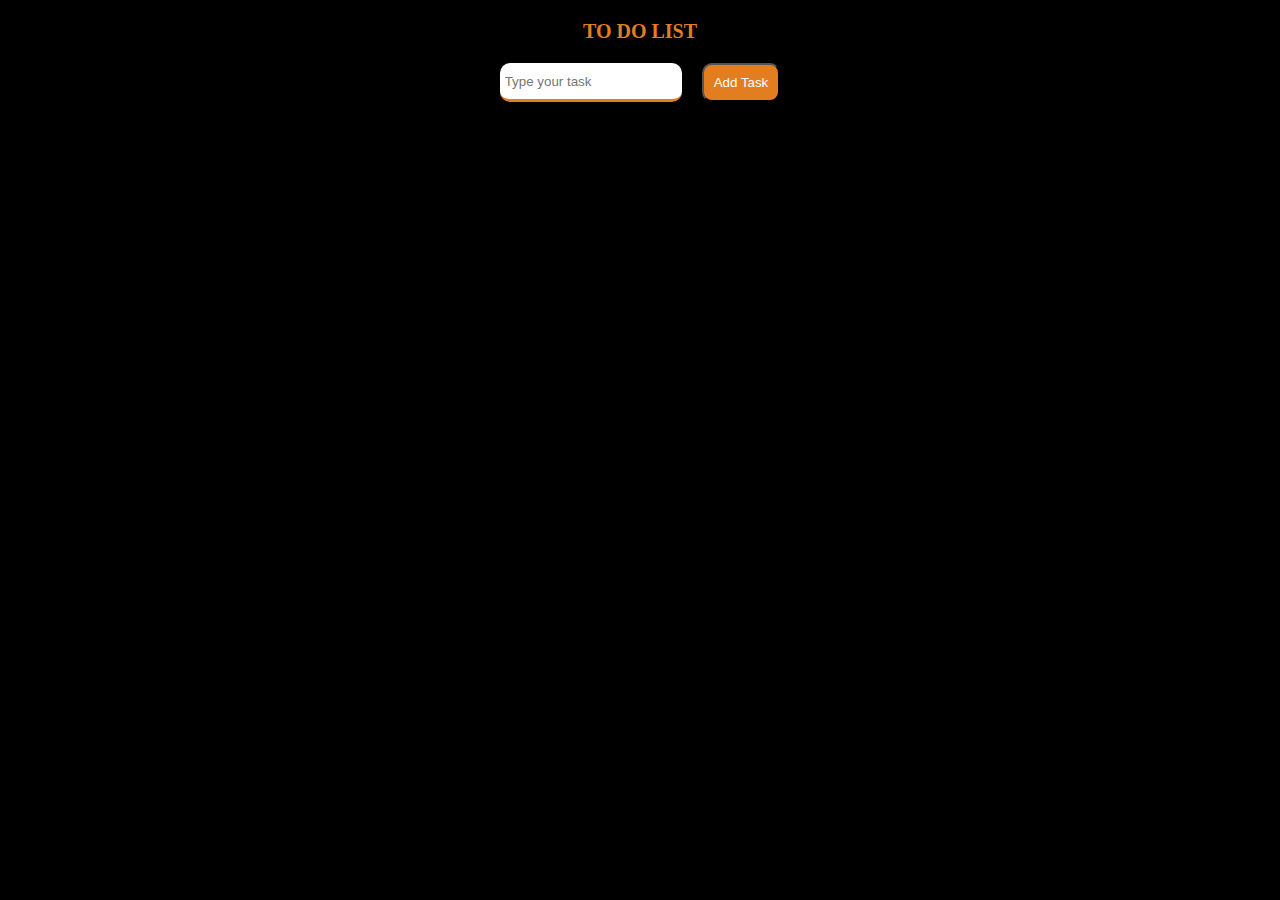
==== index.html @ d3e84849 "update" ====
<!DOCTYPE html>
<html lang="en">
<head>
  <meta charset="UTF-8">
  <meta http-equiv="X-UA-Compatible" content="IE=Edge">
  <meta name="viewport" content="width=device-width, initial-scale=1">

  <title>To do App | By Deadzio</title>
  <link rel="stylesheet" href="styles.css">
  </head>

<body>
  <div class="main">
    <h1 class="heading">TO DO LIST</h1>
    <div class="container">
    <input id="input" type="text" placeholder="Type your task">
    <button id="btn">Add Task</button>
    </div>
    <div class="tasks"></div>
  </div>
  <script src="main.js"></script>
</body>
</html>
---- styles.css ----
*{
  margin: 0;
  padding: 0;
  box-sizing: border box;
}
html{
  font-size: 62.5%;
}
.heading{
  text-align: center;
  color: #E37E20;
  margin-top: 2rem;
}
body{
  background: #000000;
}
#input{
  border: none;
  border-bottom: 3px solid #E37E20;
  border-radius: 1rem;
  padding-left: 0.5rem;
}
.container{
  display: flex;
  gap: 2rem;
  justify-content: center;
  margin-top: 2rem;
}
#btn{
  background: #E37E20;
  border-radius: 1rem;
  padding: 1rem;
  color: #fff;
}
p{
  color: #fff;
  border-radius: 1rem;
  padding: 0.5rem 0.7rem;
  background: #E37E20;
  display: inline-block;
  margin: 2rem 3rem;
  font-size: 16px;
}
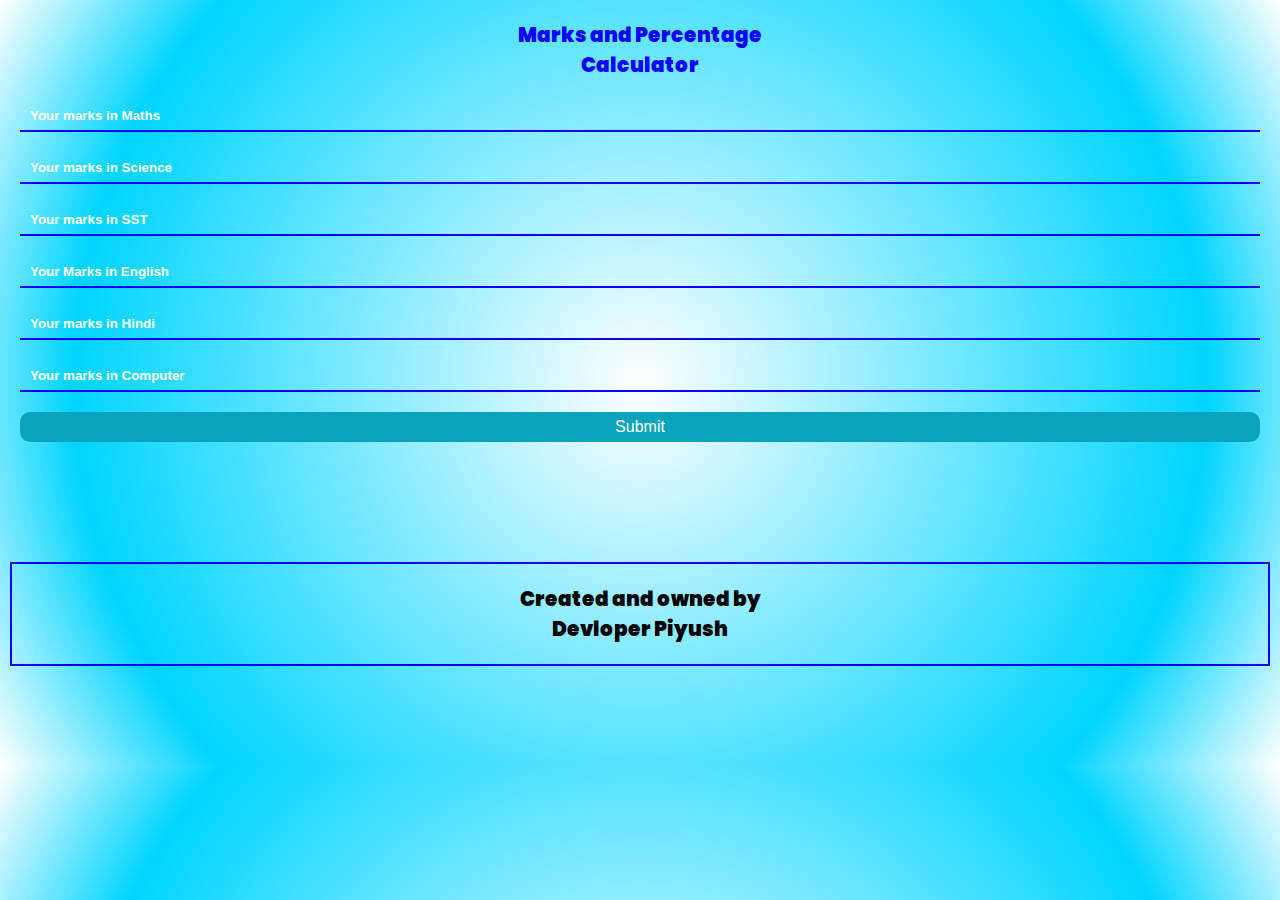
==== commit 0ce88f1d: "update" ====
--- a/index.html
+++ b/index.html
@@ -4,19 +4,25 @@
   <meta charset="UTF-8">
   <meta http-equiv="X-UA-Compatible" content="IE=Edge">
   <meta name="viewport" content="width=device-width, initial-scale=1">
-
-  <title>To do App | By Deadzio</title>
+  <title>Marks Calculator || By Developer Piyush</title>
   <link rel="stylesheet" href="styles.css">
-  </head>
-
+</head>
 <body>
-  <div class="main">
-    <h1 class="heading">TO DO LIST</h1>
-    <div class="container">
-    <input id="input" type="text" placeholder="Type your task">
-    <button id="btn">Add Task</button>
+  <div class="box">
+    <h1 class="heading">Marks and Percentage<br>Calculator</h1>
+    <form class="form" id="form">
+      <input type="number" placeholder="Your marks in Maths" id="maths" min="0" max="100" required>
+      <input max="100" min="0" type="number" placeholder="Your marks in Science" id="science" required>
+      <input max = "100" min = "0" type="number" placeholder="Your marks in SST" id="sst" required>
+      <input max = "100" min = "0" type="number" placeholder="Your Marks in English" id="english" required>
+      <input max = "100" min = "0" type="number" id="hindi" placeholder="Your marks in Hindi" required>
+      <input max="100" min="0" type="number" placeholder="Your marks in Computer" id="computer" required>
+      <input class="btn" type="submit"></input>
+    </form>
+    <p id="output"></p>
+    <div class="copy-right">
+      Created and owned by <br> Devloper Piyush
     </div>
-    <div class="tasks"></div>
   </div>
   <script src="main.js"></script>
 </body>
--- a/styles.css
+++ b/styles.css
@@ -1,3 +1,5 @@
+@import url('https://fonts.googleapis.com/css2?family=Playfair+Display:ital,wght@1,700&family=Poppins:ital,wght@0,100;0,200;0,300;0,400;0,500;0,600;0,700;0,800;0,900;1,100;1,200;1,300;1,400;1,500;1,600;1,700;1,800;1,900&display=swap');
+
 *{
   margin: 0;
   padding: 0;
@@ -6,38 +8,69 @@
 html{
   font-size: 62.5%;
 }
+body{
+  background: rgb(14, 0, 255);
+background: radial-gradient(circle, rgba(14, 0, 255, 1) 0%, rgba(255, 255, 255, 1) 0%, rgba(0, 212, 255, 1) 76%, rgba(255, 255, 255, 1) 100%);
+font-family: "Poppins",sans-serif;
+}
 .heading{
+  color: #0e00ff;
   text-align: center;
-  color: #E37E20;
   margin-top: 2rem;
+  font-weight: 900;
+  
 }
-body{
-  background: #000000;
+
+input{
+  border: none;
+  border-bottom: 2px solid #0e00ff;
+  background: transparent;
+  color: #fff;
+  height: 3rem;
 }
-#input{
+.form{
+  display: flex;
+  flex-direction: column;
+  gap: 2rem;
+  padding: 2rem;;
+}
+.btn{
+  background: #0AA2BD;
   border: none;
-  border-bottom: 3px solid #E37E20;
   border-radius: 1rem;
-  padding-left: 0.5rem;
+  height: 3rem;
+  transition: 0.3s all;
+  text-align: center;
+  font-size: 1.6rem;
+  color: #fff;
+  align-content: center;
 }
-.container{
-  display: flex;
-  gap: 2rem;
-  justify-content: center;
-  margin-top: 2rem;
+.btn::hover{
+  opacity: 0.9;
+  transform: scale(1.1);
 }
-#btn{
-  background: #E37E20;
-  border-radius: 1rem;
-  padding: 1rem;
+.btn::active{
+  transform: scale(1.1);
+  background: #07CEF1;
+}
+input::placeholder{
   color: #fff;
+  padding: 0 1rem;
+  font-weight: 700;
 }
-p{
-  color: #fff;
-  border-radius: 1rem;
-  padding: 0.5rem 0.7rem;
-  background: #E37E20;
-  display: inline-block;
-  margin: 2rem 3rem;
-  font-size: 16px;
+#output{
+  color: #0e00ff;
+  padding: 0 3rem;
+  font-size: 2rem;
+  text-align: center;
+  font-weight: 800;
+}
+.copy-right{
+  font-weight: 900;
+  color: #000;
+  text-align: center;
+  margin: 10rem 1rem;
+  font-size: 2rem;
+  border: 2px solid #0e00ff;
+  padding: 2rem;
 }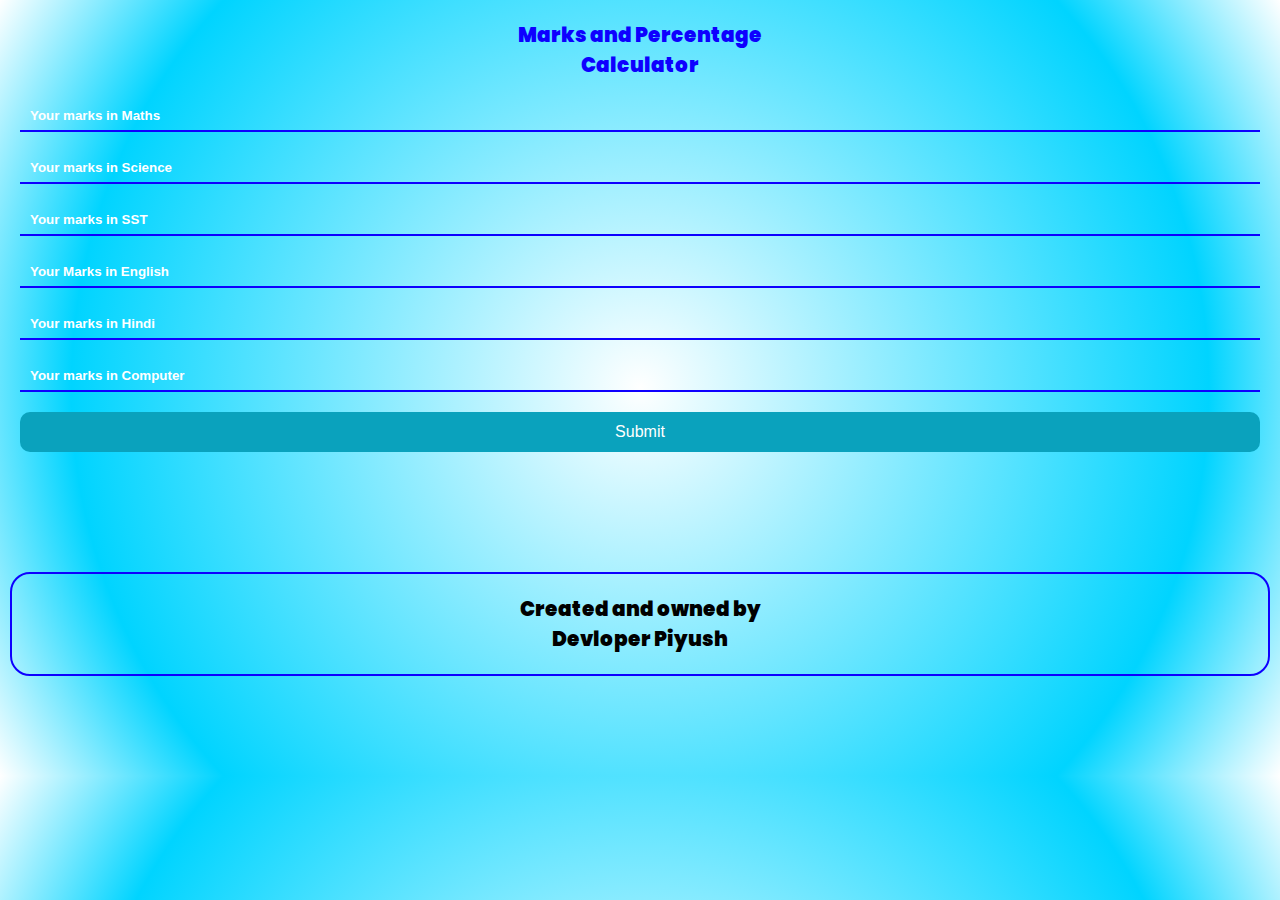
==== commit d6f0bc49: "update" ====
--- a/index.html
+++ b/index.html
@@ -4,22 +4,36 @@
   <meta charset="UTF-8">
   <meta http-equiv="X-UA-Compatible" content="IE=Edge">
   <meta name="viewport" content="width=device-width, initial-scale=1">
+  
   <title>Marks Calculator || By Developer Piyush</title>
+  
   <link rel="stylesheet" href="styles.css">
+  
 </head>
 <body>
   <div class="box">
+    
     <h1 class="heading">Marks and Percentage<br>Calculator</h1>
+    
     <form class="form" id="form">
       <input type="number" placeholder="Your marks in Maths" id="maths" min="0" max="100" required>
+      
       <input max="100" min="0" type="number" placeholder="Your marks in Science" id="science" required>
+      
       <input max = "100" min = "0" type="number" placeholder="Your marks in SST" id="sst" required>
+      
       <input max = "100" min = "0" type="number" placeholder="Your Marks in English" id="english" required>
+      
       <input max = "100" min = "0" type="number" id="hindi" placeholder="Your marks in Hindi" required>
+      
       <input max="100" min="0" type="number" placeholder="Your marks in Computer" id="computer" required>
+      
       <input class="btn" type="submit"></input>
+      
     </form>
+    
     <p id="output"></p>
+    
     <div class="copy-right">
       Created and owned by <br> Devloper Piyush
     </div>
--- a/styles.css
+++ b/styles.css
@@ -5,14 +5,17 @@
   padding: 0;
   box-sizing: border box;
 }
+
 html{
   font-size: 62.5%;
 }
+
 body{
   background: rgb(14, 0, 255);
 background: radial-gradient(circle, rgba(14, 0, 255, 1) 0%, rgba(255, 255, 255, 1) 0%, rgba(0, 212, 255, 1) 76%, rgba(255, 255, 255, 1) 100%);
 font-family: "Poppins",sans-serif;
 }
+
 .heading{
   color: #0e00ff;
   text-align: center;
@@ -28,12 +31,14 @@
   color: #fff;
   height: 3rem;
 }
+
 .form{
   display: flex;
   flex-direction: column;
   gap: 2rem;
   padding: 2rem;;
 }
+
 .btn{
   background: #0AA2BD;
   border: none;
@@ -45,19 +50,27 @@
   color: #fff;
   align-content: center;
 }
+
 .btn::hover{
   opacity: 0.9;
   transform: scale(1.1);
 }
+
 .btn::active{
   transform: scale(1.1);
   background: #07CEF1;
 }
+
 input::placeholder{
   color: #fff;
   padding: 0 1rem;
   font-weight: 700;
 }
+
+input[type="submit"]{
+  height: 4rem;
+}
+
 #output{
   color: #0e00ff;
   padding: 0 3rem;
@@ -65,6 +78,7 @@
   text-align: center;
   font-weight: 800;
 }
+
 .copy-right{
   font-weight: 900;
   color: #000;
@@ -73,4 +87,5 @@
   font-size: 2rem;
   border: 2px solid #0e00ff;
   padding: 2rem;
-}+  border-radius: 2rem;
+}
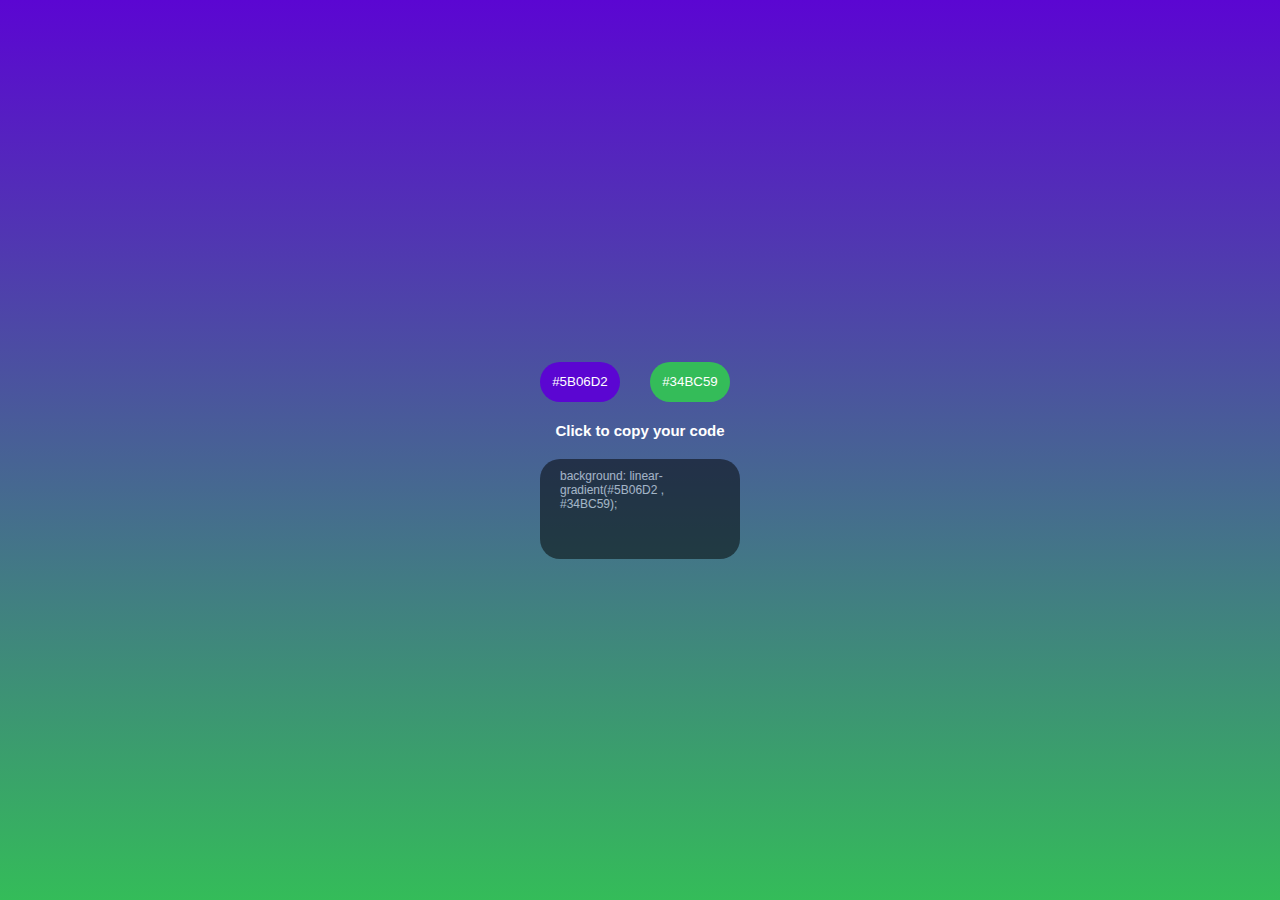
==== commit 8b406e4c: "update" ====
--- a/index.html
+++ b/index.html
@@ -1,43 +1,25 @@
 <!DOCTYPE html>
-<html lang="en">
+<html>
+
 <head>
   <meta charset="UTF-8">
-  <meta http-equiv="X-UA-Compatible" content="IE=Edge">
   <meta name="viewport" content="width=device-width, initial-scale=1">
-  
-  <title>Marks Calculator || By Developer Piyush</title>
-  
-  <link rel="stylesheet" href="styles.css">
-  
+  <title>Linear gradient generator</title>
+  <link rel="stylesheet" href="style.css">
 </head>
 <body>
-  <div class="box">
-    
-    <h1 class="heading">Marks and Percentage<br>Calculator</h1>
-    
-    <form class="form" id="form">
-      <input type="number" placeholder="Your marks in Maths" id="maths" min="0" max="100" required>
-      
-      <input max="100" min="0" type="number" placeholder="Your marks in Science" id="science" required>
-      
-      <input max = "100" min = "0" type="number" placeholder="Your marks in SST" id="sst" required>
-      
-      <input max = "100" min = "0" type="number" placeholder="Your Marks in English" id="english" required>
-      
-      <input max = "100" min = "0" type="number" id="hindi" placeholder="Your marks in Hindi" required>
-      
-      <input max="100" min="0" type="number" placeholder="Your marks in Computer" id="computer" required>
-      
-      <input class="btn" type="submit"></input>
-      
-    </form>
-    
-    <p id="output"></p>
-    
-    <div class="copy-right">
-      Created and owned by <br> Devloper Piyush
-    </div>
-  </div>
-  <script src="main.js"></script>
+  <section>
+    <div class="box">
+      <button id="btn1">#5B06D2</button>
+      <button id="btn2">#34BC59</button>
+      </div>
+      <div class="copy-box">
+        <h2 id="copy">Click to copy your code</h2>
+        <p class="para">background: linear-gradient(#5B06D2 , #34BC59);</p>
+      </div>
+  </section>
+
+<script src = "main.js"></script>
 </body>
-</html>
+
+</html>--- a/style.css
+++ b/style.css
@@ -0,0 +1,68 @@
+
+
+
+*{
+  margin: 0;
+  padding: 0;
+  box-sizing: border-box;
+  font-family: "Poppins",sans-serif;
+  color: #fff;
+}
+html{
+  font-size: 62.5%;
+}
+body{
+  width: 100vw;
+  height: 100vh;
+  display: flex;
+  justify-content: center;
+  align-items: center;
+  background: linear-gradient(#5B06D2,#34BC59);
+}
+
+section{
+  width: 20rem;
+}
+
+h2{
+  text-align: center;
+}
+
+.box{
+  display: flex;
+  align-items: center;
+  gap: 3rem;
+  margin: 2rem 0;
+}
+
+#btn1 , #btn2 {
+  height: 4rem;
+  width: 8rem;
+  border-radius: 3rem;
+  border: none;
+}
+.copy-box{
+  display: flex;
+  flex-direction: column;
+  gap: 2rem;
+  align-items: center;
+}
+.para{
+  font-size: 1.2rem;
+  background: #000;
+  opacity: 0.5;
+  height: 10rem;
+  border-radius: 2rem;
+  padding: 1rem 2rem;
+  
+}
+
+#btn1{
+  color: #fff;
+  background: #5B06D2;
+}
+
+#btn2{
+  color: #fff;
+  background: #34BC59;
+}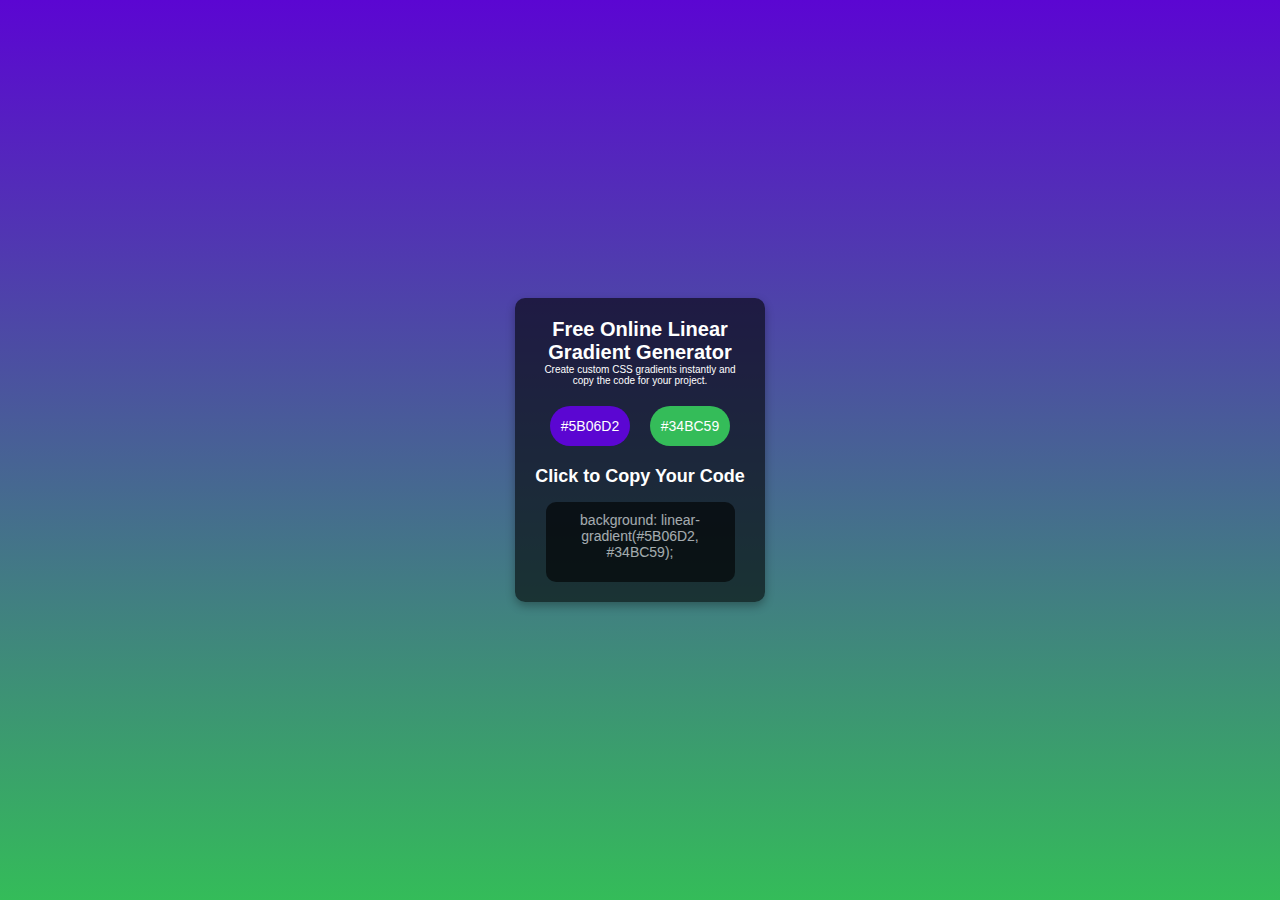
==== commit ed846c19: "Update index.html" ====
--- a/index.html
+++ b/index.html
@@ -1,25 +1,56 @@
-<!DOCTYPE html>
-<html>
+<html lang="en">
 
 <head>
   <meta charset="UTF-8">
   <meta name="viewport" content="width=device-width, initial-scale=1">
-  <title>Linear gradient generator</title>
+  <title>Free Linear Gradient Generator - CSS Gradient Tool</title>
+  <meta name="description" content="Generate CSS linear gradients instantly. Pick colors, copy the code, and create stunning backgrounds with our free online gradient generator.">
+  <meta name="keywords" content="linear gradient generator, CSS gradient, gradient generator, CSS colors, background gradient, web design">
+  <meta name="author" content="Your Name">
+
+  <!-- Open Graph for social sharing -->
+  <meta property="og:title" content="Free Linear Gradient Generator - CSS Gradient Tool">
+  <meta property="og:description" content="Easily create CSS linear gradients and copy the code instantly!">
+  <meta property="og:url" content="https://yourgithubpage.com">
+  <meta property="og:type" content="website">
+  <meta property="og:image" content="https://yourgithubpage.com/preview.jpg">
+
+  <!-- Schema Markup for Google -->
+  <script type="application/ld+json">
+  {
+    "@context": "https://schema.org",
+    "@type": "WebApplication",
+    "name": "Linear Gradient Generator",
+    "description": "Generate linear gradients for CSS instantly and copy the code for free.",
+    "url": "https://yourgithubpage.com",
+    "applicationCategory": "WebApplication",
+    "operatingSystem": "All"
+  }
+  </script>
+
+  <!-- Stylesheet -->
   <link rel="stylesheet" href="style.css">
 </head>
+
 <body>
-  <section>
-    <div class="box">
-      <button id="btn1">#5B06D2</button>
-      <button id="btn2">#34BC59</button>
+  <main>
+    <section class="container">
+      <h1>Free Online Linear Gradient Generator</h1>
+      <p>Create custom CSS gradients instantly and copy the code for your project.</p>
+
+      <div class="box">
+        <button id="btn1">#5B06D2</button>
+        <button id="btn2">#34BC59</button>
       </div>
+
       <div class="copy-box">
-        <h2 id="copy">Click to copy your code</h2>
-        <p class="para">background: linear-gradient(#5B06D2 , #34BC59);</p>
+        <h2 id="copy">Click to Copy Your Code</h2>
+        <p class="para">background: linear-gradient(#5B06D2, #34BC59);</p>
       </div>
-  </section>
+    </section>
+  </main>
 
-<script src = "main.js"></script>
+  <script src="main.js"></script>
 </body>
 
-</html>+</html>
--- a/style.css
+++ b/style.css
@@ -1,68 +1,357 @@
-
-
-
-*{
+/* Global Styles */
+* {
   margin: 0;
   padding: 0;
   box-sizing: border-box;
-  font-family: "Poppins",sans-serif;
+  font-family: "Poppins", sans-serif;
   color: #fff;
 }
-html{
+
+html {
   font-size: 62.5%;
 }
-body{
+
+body {
   width: 100vw;
   height: 100vh;
   display: flex;
   justify-content: center;
   align-items: center;
-  background: linear-gradient(#5B06D2,#34BC59);
-}
-
-section{
-  width: 20rem;
-}
-
-h2{
+  background: linear-gradient(#5B06D2, #34BC59);
   text-align: center;
 }
 
-.box{
-  display: flex;
-  align-items: center;
-  gap: 3rem;
+/* Main Container */
+.container {
+  width: 25rem;
+  padding: 2rem;
+  background: rgba(0, 0, 0, 0.6);
+  border-radius: 1rem;
+  box-shadow: 0px 4px 10px rgba(0, 0, 0, 0.3);
+}
+
+/* Buttons */
+.box {
+  display: flex;
+  justify-content: center;
+  gap: 2rem;
   margin: 2rem 0;
 }
 
-#btn1 , #btn2 {
+#btn1, #btn2 {
   height: 4rem;
   width: 8rem;
   border-radius: 3rem;
   border: none;
-}
-.copy-box{
+  cursor: pointer;
+  font-size: 1.4rem;
+  transition: transform 0.2s ease-in-out;
+}
+
+#btn1 {
+  background: #5B06D2;
+}
+
+#btn2 {
+  background: #34BC59;
+}
+
+#btn1:hover, #btn2:hover {
+  transform: scale(1.1);
+}
+
+/* Copy Box */
+.copy-box {
   display: flex;
   flex-direction: column;
+  gap: 1.5rem;
+  align-items: center;
+}
+
+h2 {
+  font-size: 1.8rem;
+}
+
+.para {
+  font-size: 1.4rem;
+  background: #000;
+  opacity: 0.6;
+  height: 8rem;
+  width: 90%;
+  border-radius: 1rem;
+  padding: 1rem;
+  overflow: auto;
+  cursor: pointer;
+  transition: opacity 0.3s ease-in-out;
+}
+
+.para:hover {
+  opacity: 0.8;
+}/* Global Styles */
+* {
+  margin: 0;
+  padding: 0;
+  box-sizing: border-box;
+  font-family: "Poppins", sans-serif;
+  color: #fff;
+}
+
+html {
+  font-size: 62.5%;
+}
+
+body {
+  width: 100vw;
+  height: 100vh;
+  display: flex;
+  justify-content: center;
+  align-items: center;
+  background: linear-gradient(#5B06D2, #34BC59);
+  text-align: center;
+}
+
+/* Main Container */
+.container {
+  width: 25rem;
+  padding: 2rem;
+  background: rgba(0, 0, 0, 0.6);
+  border-radius: 1rem;
+  box-shadow: 0px 4px 10px rgba(0, 0, 0, 0.3);
+}
+
+/* Buttons */
+.box {
+  display: flex;
+  justify-content: center;
   gap: 2rem;
-  align-items: center;
-}
-.para{
-  font-size: 1.2rem;
+  margin: 2rem 0;
+}
+
+#btn1, #btn2 {
+  height: 4rem;
+  width: 8rem;
+  border-radius: 3rem;
+  border: none;
+  cursor: pointer;
+  font-size: 1.4rem;
+  transition: transform 0.2s ease-in-out;
+}
+
+#btn1 {
+  background: #5B06D2;
+}
+
+#btn2 {
+  background: #34BC59;
+}
+
+#btn1:hover, #btn2:hover {
+  transform: scale(1.1);
+}
+
+/* Copy Box */
+.copy-box {
+  display: flex;
+  flex-direction: column;
+  gap: 1.5rem;
+  align-items: center;
+}
+
+h2 {
+  font-size: 1.8rem;
+}
+
+.para {
+  font-size: 1.4rem;
   background: #000;
-  opacity: 0.5;
-  height: 10rem;
-  border-radius: 2rem;
-  padding: 1rem 2rem;
-  
-}
-
-#btn1{
+  opacity: 0.6;
+  height: 8rem;
+  width: 90%;
+  border-radius: 1rem;
+  padding: 1rem;
+  overflow: auto;
+  cursor: pointer;
+  transition: opacity 0.3s ease-in-out;
+}
+
+.para:hover {
+  opacity: 0.8;
+  }/* Global Styles */
+* {
+  margin: 0;
+  padding: 0;
+  box-sizing: border-box;
+  font-family: "Poppins", sans-serif;
   color: #fff;
+}
+
+html {
+  font-size: 62.5%;
+}
+
+body {
+  width: 100vw;
+  height: 100vh;
+  display: flex;
+  justify-content: center;
+  align-items: center;
+  background: linear-gradient(#5B06D2, #34BC59);
+  text-align: center;
+}
+
+/* Main Container */
+.container {
+  width: 25rem;
+  padding: 2rem;
+  background: rgba(0, 0, 0, 0.6);
+  border-radius: 1rem;
+  box-shadow: 0px 4px 10px rgba(0, 0, 0, 0.3);
+}
+
+/* Buttons */
+.box {
+  display: flex;
+  justify-content: center;
+  gap: 2rem;
+  margin: 2rem 0;
+}
+
+#btn1, #btn2 {
+  height: 4rem;
+  width: 8rem;
+  border-radius: 3rem;
+  border: none;
+  cursor: pointer;
+  font-size: 1.4rem;
+  transition: transform 0.2s ease-in-out;
+}
+
+#btn1 {
   background: #5B06D2;
 }
 
-#btn2{
+#btn2 {
+  background: #34BC59;
+}
+
+#btn1:hover, #btn2:hover {
+  transform: scale(1.1);
+}
+
+/* Copy Box */
+.copy-box {
+  display: flex;
+  flex-direction: column;
+  gap: 1.5rem;
+  align-items: center;
+}
+
+h2 {
+  font-size: 1.8rem;
+}
+
+.para {
+  font-size: 1.4rem;
+  background: #000;
+  opacity: 0.6;
+  height: 8rem;
+  width: 90%;
+  border-radius: 1rem;
+  padding: 1rem;
+  overflow: auto;
+  cursor: pointer;
+  transition: opacity 0.3s ease-in-out;
+}
+
+.para:hover {
+  opacity: 0.8;
+}/* Global Styles */
+* {
+  margin: 0;
+  padding: 0;
+  box-sizing: border-box;
+  font-family: "Poppins", sans-serif;
   color: #fff;
+}
+
+html {
+  font-size: 62.5%;
+}
+
+body {
+  width: 100vw;
+  height: 100vh;
+  display: flex;
+  justify-content: center;
+  align-items: center;
+  background: linear-gradient(#5B06D2, #34BC59);
+  text-align: center;
+}
+
+/* Main Container */
+.container {
+  width: 25rem;
+  padding: 2rem;
+  background: rgba(0, 0, 0, 0.6);
+  border-radius: 1rem;
+  box-shadow: 0px 4px 10px rgba(0, 0, 0, 0.3);
+}
+
+/* Buttons */
+.box {
+  display: flex;
+  justify-content: center;
+  gap: 2rem;
+  margin: 2rem 0;
+}
+
+#btn1, #btn2 {
+  height: 4rem;
+  width: 8rem;
+  border-radius: 3rem;
+  border: none;
+  cursor: pointer;
+  font-size: 1.4rem;
+  transition: transform 0.2s ease-in-out;
+}
+
+#btn1 {
+  background: #5B06D2;
+}
+
+#btn2 {
   background: #34BC59;
-}+}
+
+#btn1:hover, #btn2:hover {
+  transform: scale(1.1);
+}
+
+/* Copy Box */
+.copy-box {
+  display: flex;
+  flex-direction: column;
+  gap: 1.5rem;
+  align-items: center;
+}
+
+h2 {
+  font-size: 1.8rem;
+}
+
+.para {
+  font-size: 1.4rem;
+  background: #000;
+  opacity: 0.6;
+  height: 8rem;
+  width: 90%;
+  border-radius: 1rem;
+  padding: 1rem;
+  overflow: auto;
+  cursor: pointer;
+  transition: opacity 0.3s ease-in-out;
+}
+
+.para:hover {
+  opacity: 0.8;
+  }
